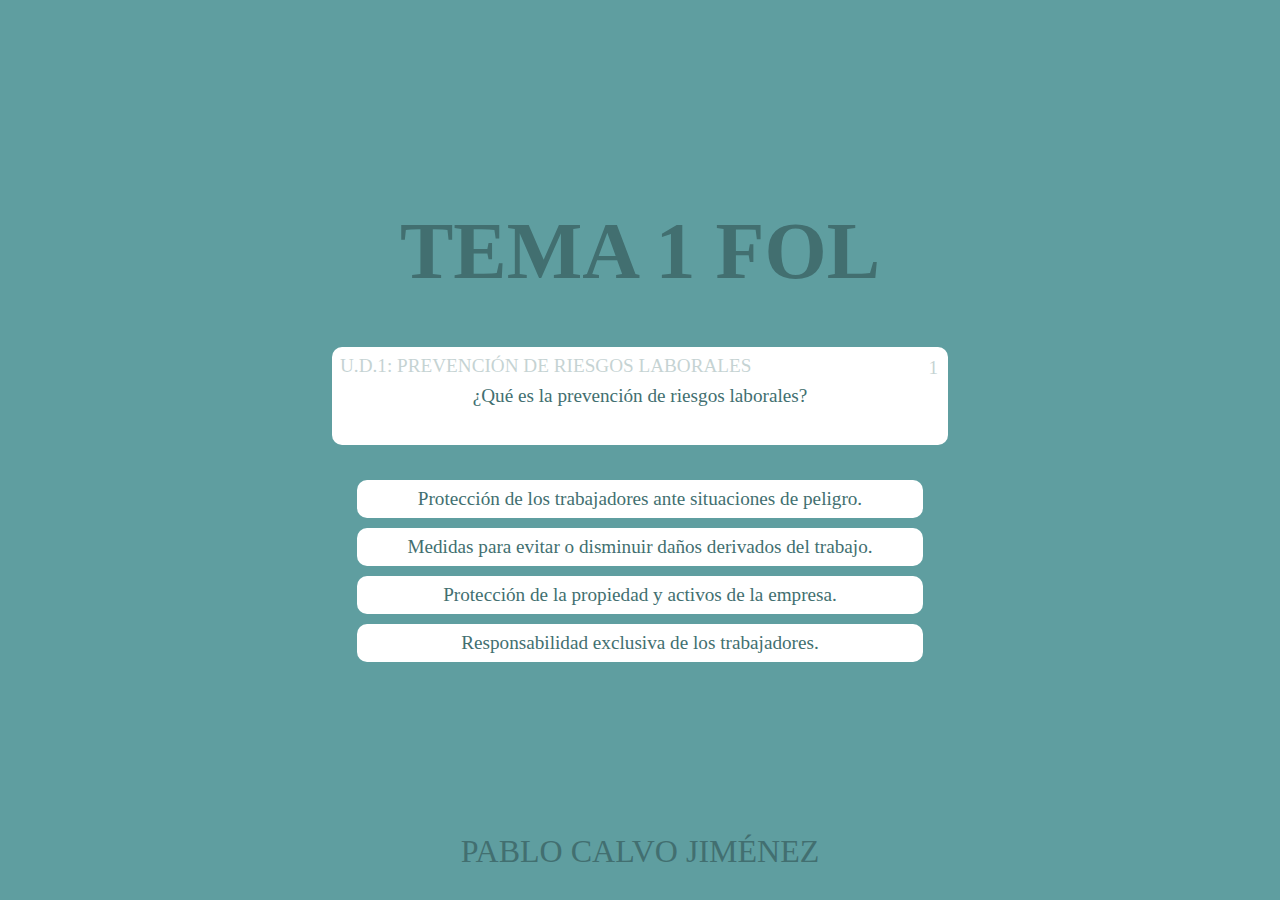
==== juego-tema1.html @ bbd8ad23 "Primera subida del proyecto" ====
<!DOCTYPE html><html lang="en"><head>
    <meta charset="UTF-8">
    <title>TRIVIA FOL</title>
    <script src="https://cdn.jsdelivr.net/npm/sweetalert2@11.3.0/dist/sweetalert2.all.min.js"></script>
    <link rel="stylesheet" href="styles-juego.css">
  </head>
  <body>  
    <div class="contenedor">
        <div>
            <h1>TEMA 1 FOL</h1>
        </div>
      <div class="puntaje" id="puntaje"></div>
      <div class="encabezado">
        <div class="categoria" id="categoria">
        </div>
        <div class="numero" id="numero"></div>
        <div class="pregunta" id="pregunta">
        </div>
        <img src="#" class="imagen" id="imagen">
      </div>
      <div class="btn" id="btn1" onclick="oprimir_btn(0)"></div>
      <div class="btn" id="btn2" onclick="oprimir_btn(1)"></div>
      <div class="btn" id="btn3" onclick="oprimir_btn(2)"></div>
      <div class="btn" id="btn4" onclick="oprimir_btn(3)"></div>
      <div class="autor">PABLO CALVO JIMÉNEZ</div>
      <script src="index-tema1.js"></script>
    </div>
  </body></html>
---- styles-juego.css ----
* {
    transition: all 0.3s;
}

body {
    background: cadetblue;
    padding: 0;
    margin: 0;
    text-align: center;
    font-family: calibri;
    font-size: 120%;
}

.contenedor {
    width: 97vw;
    height: 97vh;
    display: inline-flex;
    flex-direction: column;
    justify-content: center;
    align-items: center;
}

.encabezado {
    position: relative;
    background: white;
    min-width: 300px;
    width: 70%;
    max-width: 600px;
    padding: 8px;
    border-radius: 10px;
    margin: 30px;
    color: rgb(66, 111, 112);
}

.categoria {
    opacity: 0.3;
    text-align: left;
}

.pregunta {
    padding: 8px;
}

.imagen {
    object-fit: cover;
    height: 0px;
    width: 0px;
    border-radius: 10px;
}

.btn {
    background: white;
    width: 60%;
    max-width: 550px;
    padding: 8px;
    margin: 5px;
    cursor: pointer;
    border-radius: 10px;
    color: rgb(66, 111, 112);
}

.btn:hover {
    transform: scale(1.05);
}
  
.numero{
    position: absolute;
    opacity:0.3;
    top: 10px;
    right: 10px;
}
  
.puntaje{
    padding:10px;
    color:white;
}

h1 {
    font-size: 5rem;
    margin: 0;
    color: rgb(66, 111, 112);
}

.autor {
    position: absolute;
    bottom: 30px;
    color: rgb(66, 111, 112);
    font-size: 2rem;
}
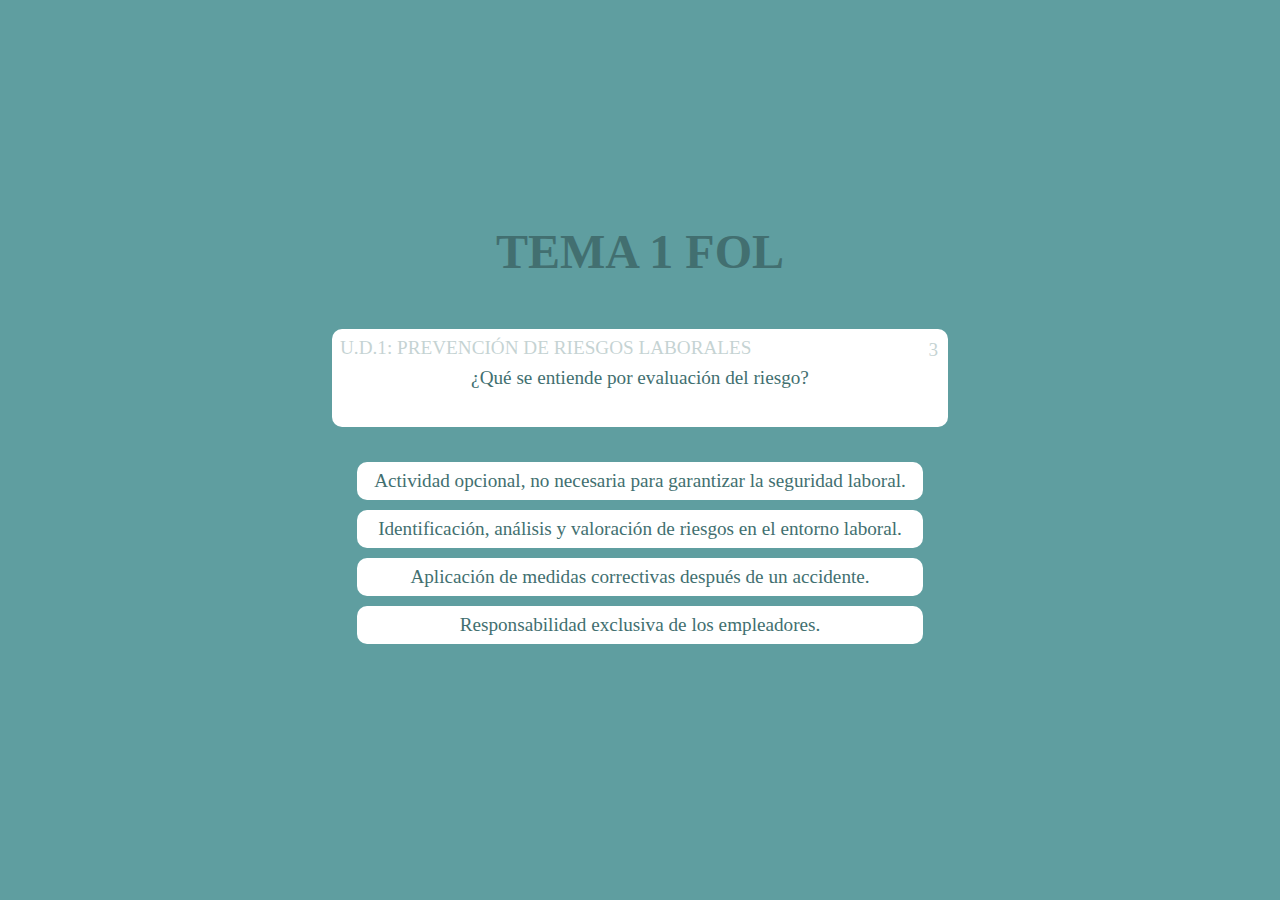
==== commit 781844c5: "Fixing problems" ====
--- a/juego-tema1.html
+++ b/juego-tema1.html
@@ -22,7 +22,6 @@
       <div class="btn" id="btn2" onclick="oprimir_btn(1)"></div>
       <div class="btn" id="btn3" onclick="oprimir_btn(2)"></div>
       <div class="btn" id="btn4" onclick="oprimir_btn(3)"></div>
-      <div class="autor">PABLO CALVO JIMÉNEZ</div>
       <script src="index-tema1.js"></script>
     </div>
   </body></html>--- a/styles-juego.css
+++ b/styles-juego.css
@@ -76,15 +76,8 @@
 }
 
 h1 {
-    font-size: 5rem;
+    font-size: 3rem;
     margin: 0;
     color: rgb(66, 111, 112);
 }
 
-.autor {
-    position: absolute;
-    bottom: 30px;
-    color: rgb(66, 111, 112);
-    font-size: 2rem;
-}
-
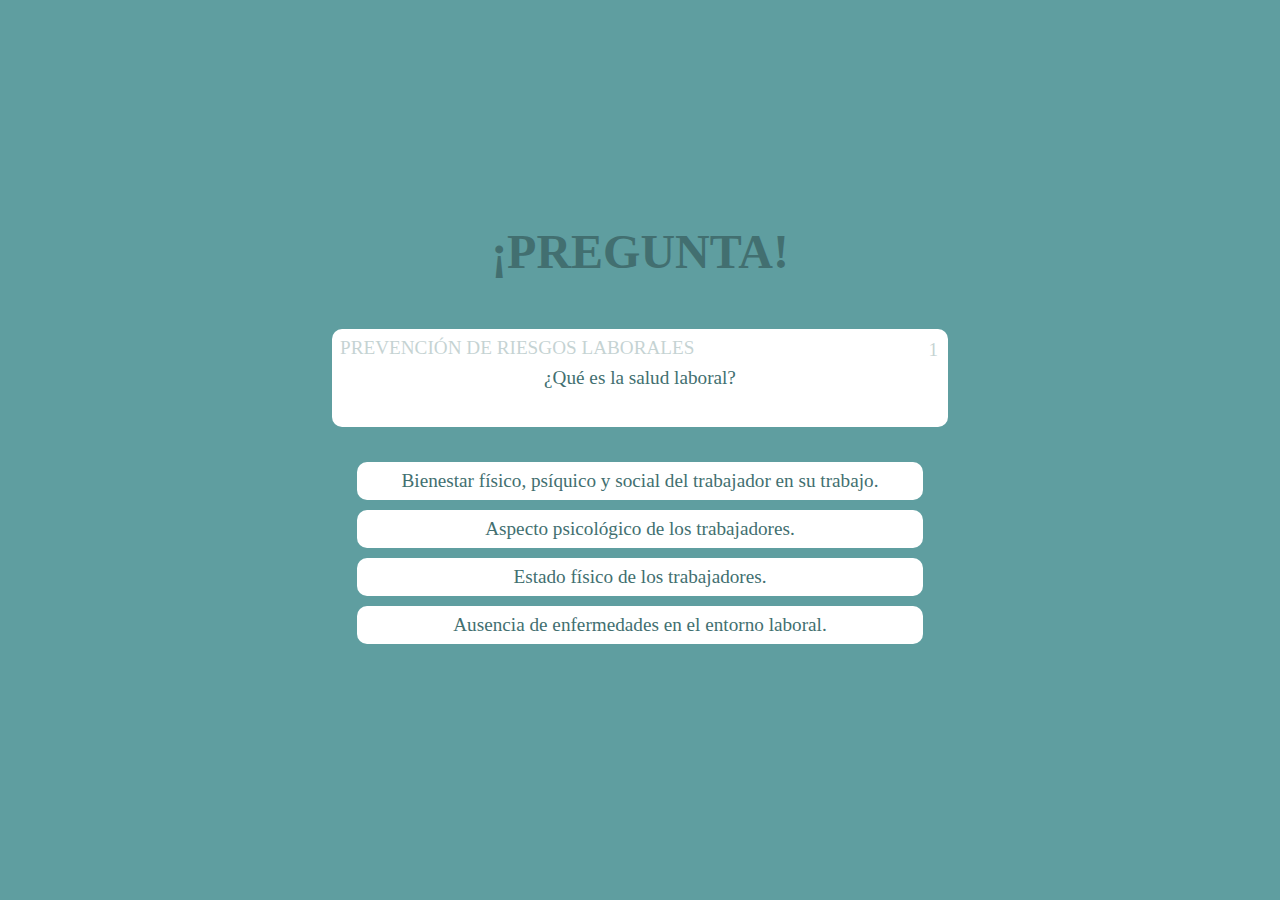
==== commit 268c374f: "fixing problems and adding features" ====
--- a/juego-tema1.html
+++ b/juego-tema1.html
@@ -1,13 +1,14 @@
 <!DOCTYPE html><html lang="en"><head>
     <meta charset="UTF-8">
+    <meta name="viewport" content="width=device-width, initial-scale=1.0">
+    <meta name="description" content="Juego del tema 1 de FOL">
     <title>TRIVIA FOL</title>
-    <script src="https://cdn.jsdelivr.net/npm/sweetalert2@11.3.0/dist/sweetalert2.all.min.js"></script>
     <link rel="stylesheet" href="styles-juego.css">
   </head>
   <body>  
     <div class="contenedor">
         <div>
-            <h1>TEMA 1 FOL</h1>
+            <h1>¡PREGUNTA!</h1>
         </div>
       <div class="puntaje" id="puntaje"></div>
       <div class="encabezado">
@@ -22,6 +23,7 @@
       <div class="btn" id="btn2" onclick="oprimir_btn(1)"></div>
       <div class="btn" id="btn3" onclick="oprimir_btn(2)"></div>
       <div class="btn" id="btn4" onclick="oprimir_btn(3)"></div>
+      <script src="cdn.jsdelivr.net_npm_sweetalert2@11.3.0_dist_sweetalert2.all.min.js"></script>
       <script src="index-tema1.js"></script>
     </div>
   </body></html>--- a/styles-juego.css
+++ b/styles-juego.css
@@ -1,5 +1,5 @@
 * {
-    transition: all 0.3s;
+    transition: all 0.1s;
 }
 
 body {
@@ -30,6 +30,7 @@
     border-radius: 10px;
     margin: 30px;
     color: rgb(66, 111, 112);
+    max-height: 400px;
 }
 
 .categoria {
@@ -45,6 +46,7 @@
     object-fit: cover;
     height: 0px;
     width: 0px;
+    max-height: 150px;
     border-radius: 10px;
 }
 
@@ -79,5 +81,5 @@
     font-size: 3rem;
     margin: 0;
     color: rgb(66, 111, 112);
-}
+} 
 
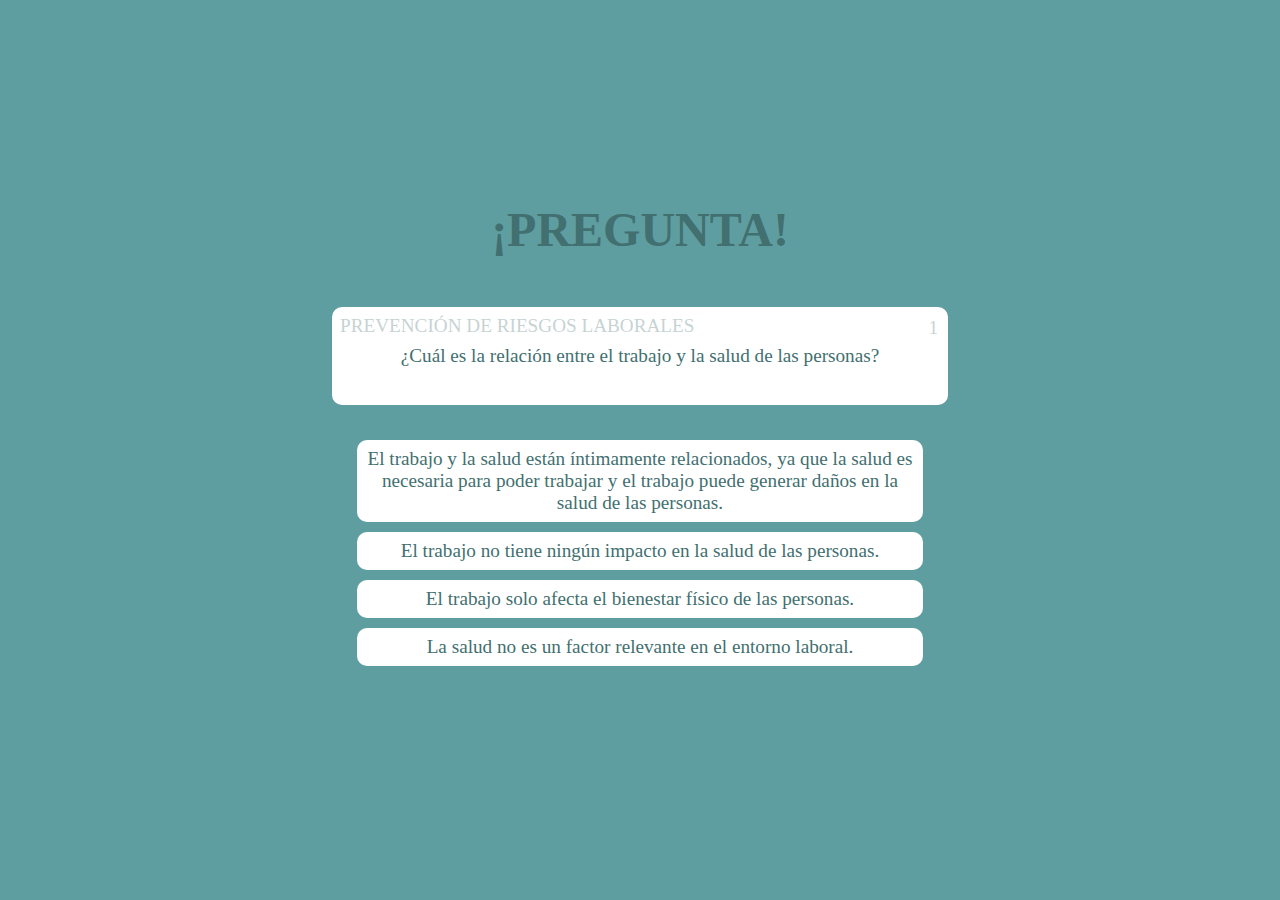
==== commit fbad3d1e: "fixing more problems" ====
--- a/juego-tema1.html
+++ b/juego-tema1.html
@@ -1,29 +1,30 @@
-<!DOCTYPE html><html lang="en"><head>
-    <meta charset="UTF-8">
-    <meta name="viewport" content="width=device-width, initial-scale=1.0">
-    <meta name="description" content="Juego del tema 1 de FOL">
+<!DOCTYPE html>
+<html lang="en">
+  <head>
+    <meta charset="UTF-8" />
+    <meta name="viewport" content="width=device-width, initial-scale=1.0" />
+    <meta name="description" content="Juego del tema 1 de FOL" />
     <title>TRIVIA FOL</title>
-    <link rel="stylesheet" href="styles-juego.css">
+    <link rel="stylesheet" href="styles-juego.css" />
+    <script src="cdn.jsdelivr.net_npm_sweetalert2@11.3.0_dist_sweetalert2.all.min.js"></script>
   </head>
-  <body>  
+  <body>
     <div class="contenedor">
-        <div>
-            <h1>¡PREGUNTA!</h1>
-        </div>
+      <div>
+        <h1>¡PREGUNTA!</h1>
+      </div>
       <div class="puntaje" id="puntaje"></div>
       <div class="encabezado">
-        <div class="categoria" id="categoria">
-        </div>
+        <div class="categoria" id="categoria"></div>
         <div class="numero" id="numero"></div>
-        <div class="pregunta" id="pregunta">
-        </div>
-        <img src="#" class="imagen" id="imagen">
+        <div class="pregunta" id="pregunta"></div>
+        <img src="#" class="imagen" id="imagen" />
       </div>
       <div class="btn" id="btn1" onclick="oprimir_btn(0)"></div>
       <div class="btn" id="btn2" onclick="oprimir_btn(1)"></div>
       <div class="btn" id="btn3" onclick="oprimir_btn(2)"></div>
       <div class="btn" id="btn4" onclick="oprimir_btn(3)"></div>
-      <script src="cdn.jsdelivr.net_npm_sweetalert2@11.3.0_dist_sweetalert2.all.min.js"></script>
       <script src="index-tema1.js"></script>
     </div>
-  </body></html>+  </body>
+</html>
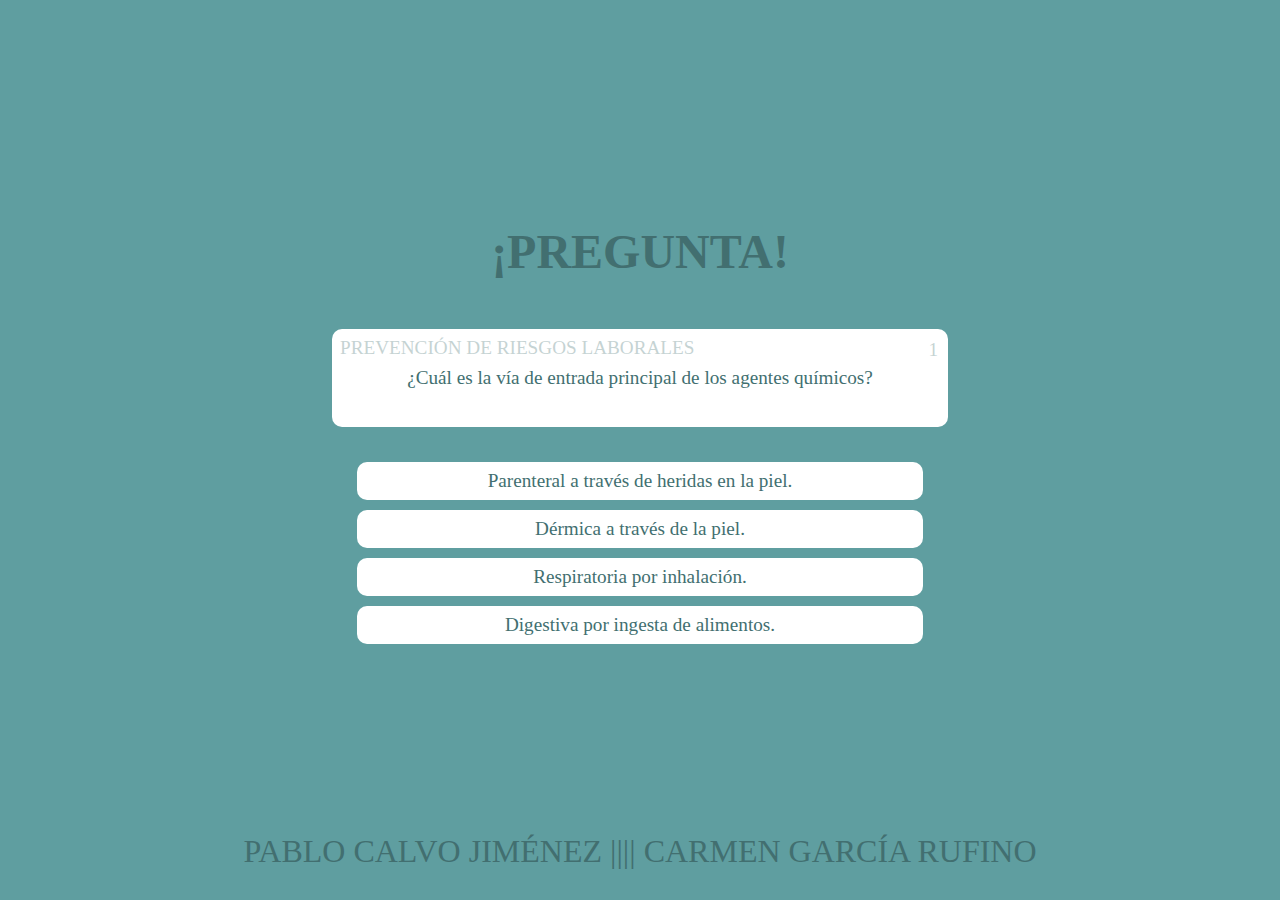
==== commit 7910085a: "añado autor y profesora" ====
--- a/juego-tema1.html
+++ b/juego-tema1.html
@@ -24,6 +24,7 @@
       <div class="btn" id="btn2" onclick="oprimir_btn(1)"></div>
       <div class="btn" id="btn3" onclick="oprimir_btn(2)"></div>
       <div class="btn" id="btn4" onclick="oprimir_btn(3)"></div>
+      <div class="autor">PABLO CALVO JIMÉNEZ |||| CARMEN GARCÍA RUFINO</div>
       <script src="index-tema1.js"></script>
     </div>
   </body>
--- a/styles-juego.css
+++ b/styles-juego.css
@@ -83,3 +83,9 @@
     color: rgb(66, 111, 112);
 } 
 
+.autor {
+    position: absolute;
+    bottom: 30px;
+    color: rgb(66, 111, 112);
+    font-size: 2rem;
+}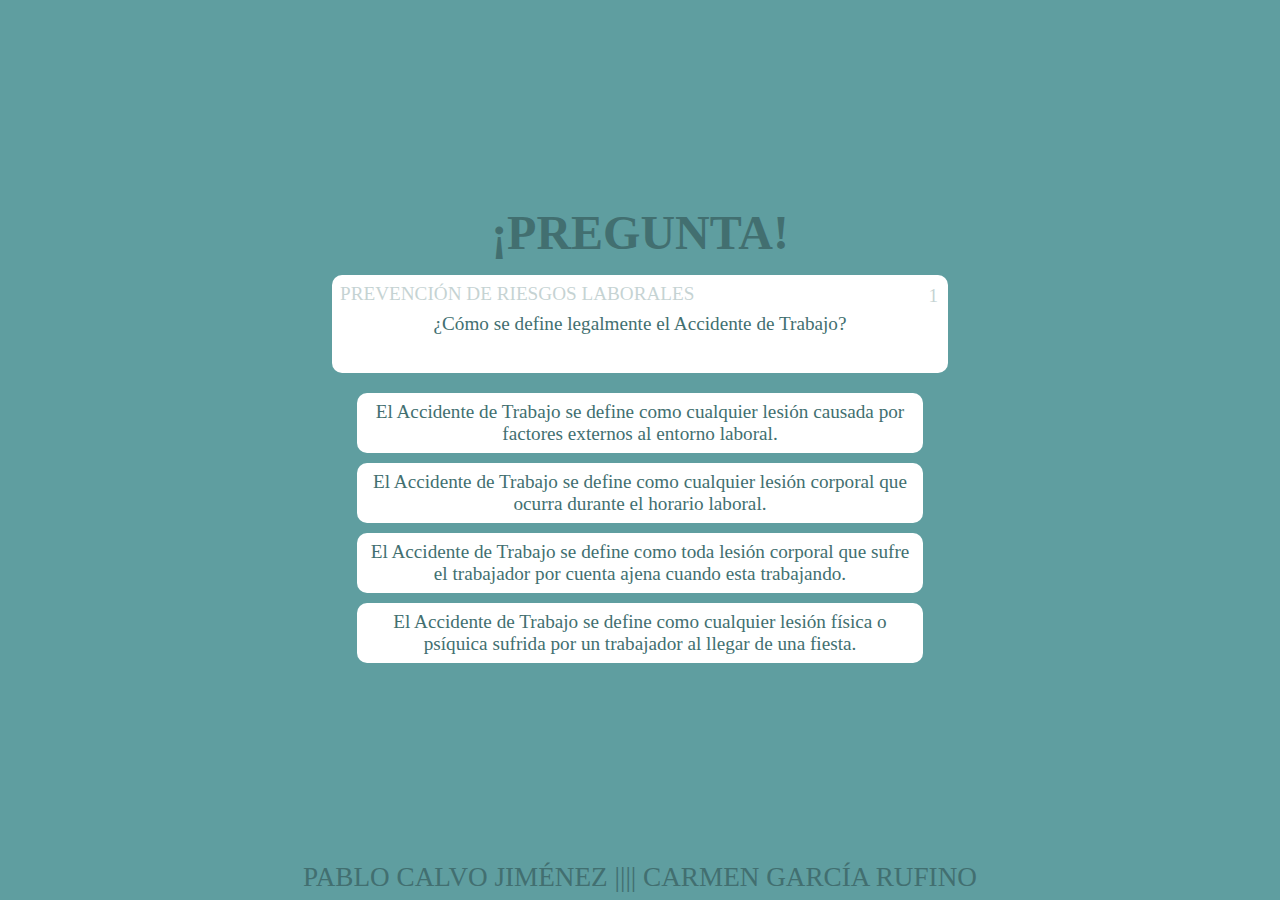
==== commit 14d2d330: "Adding favicon" ====
--- a/juego-tema1.html
+++ b/juego-tema1.html
@@ -6,6 +6,7 @@
     <meta name="description" content="Juego del tema 1 de FOL" />
     <title>TRIVIA FOL</title>
     <link rel="stylesheet" href="styles-juego.css" />
+    <link rel="icon" type="image/jpg" href="favicon.png"/>
     <script src="cdn.jsdelivr.net_npm_sweetalert2@11.3.0_dist_sweetalert2.all.min.js"></script>
   </head>
   <body>
--- a/styles-juego.css
+++ b/styles-juego.css
@@ -28,7 +28,7 @@
     max-width: 600px;
     padding: 8px;
     border-radius: 10px;
-    margin: 30px;
+    margin: 15px;
     color: rgb(66, 111, 112);
     max-height: 400px;
 }
@@ -73,7 +73,6 @@
 }
   
 .puntaje{
-    padding:10px;
     color:white;
 }
 
@@ -85,7 +84,13 @@
 
 .autor {
     position: absolute;
-    bottom: 30px;
+    bottom: 7px;
     color: rgb(66, 111, 112);
-    font-size: 2rem;
+    font-size: 1.7rem;
+}
+
+@media only screen and (max-width: 950px) {
+    .autor {
+      display: none;
+    }
 }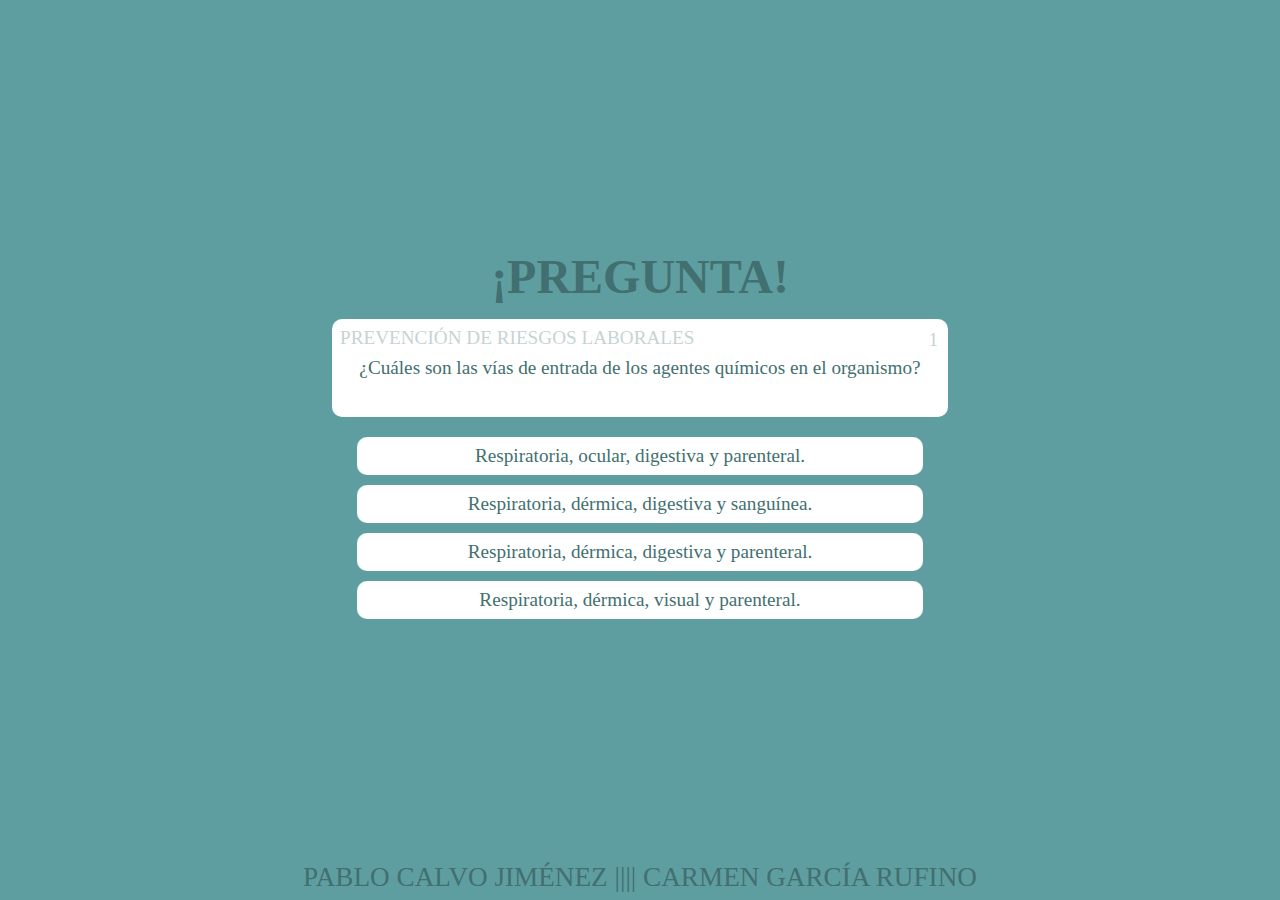
==== commit 9cb775a2: "fixing problems" ====
--- a/juego-tema1.html
+++ b/juego-tema1.html
@@ -6,7 +6,7 @@
     <meta name="description" content="Juego del tema 1 de FOL" />
     <title>TRIVIA FOL</title>
     <link rel="stylesheet" href="styles-juego.css" />
-    <link rel="icon" type="image/jpg" href="favicon.png"/>
+    <link rel="icon" type="image/png" href="favicon.png"/>
     <script src="cdn.jsdelivr.net_npm_sweetalert2@11.3.0_dist_sweetalert2.all.min.js"></script>
   </head>
   <body>
